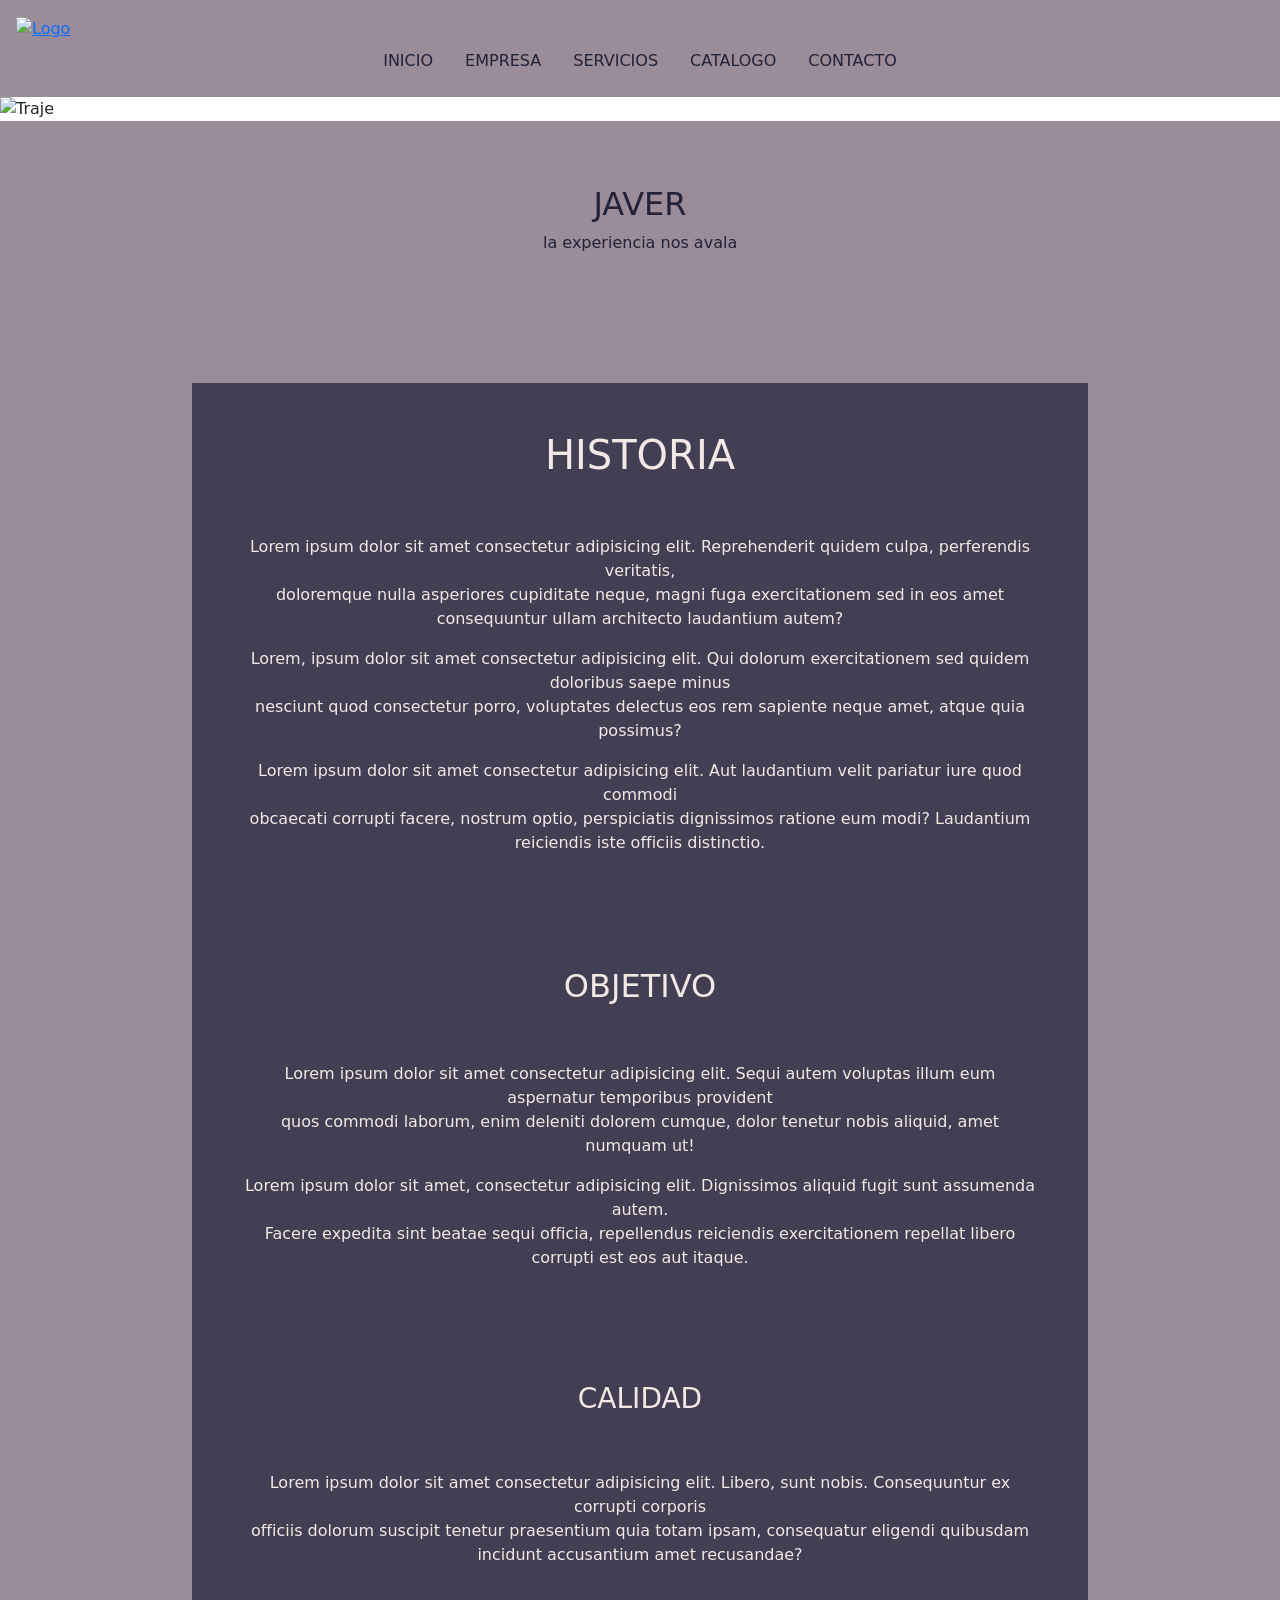
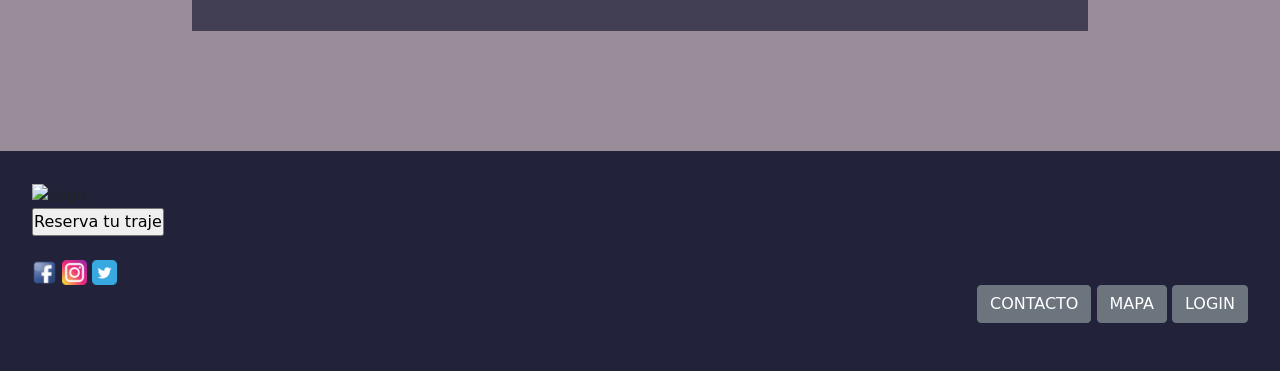
==== pages/empresa.html @ bc325b99 "mensaje" ====
<!DOCTYPE html>
<html lang="es">

<head>
    <meta charset="UTF-8">
    <meta http-equiv="X-UA-Compatible" content="IE=edge">
    <meta name="viewport" content="width=device-width, initial-scale=1.0">
    <title>JAVER</title>
    <link rel="shortcut icon" href="../Contenido de marca/corbata logo.png">
    <link rel="stylesheet" href="https://cdnjs.cloudflare.com/ajax/libs/animate.css/4.1.1/animate.min.css">
    <link rel="stylesheet" href="../Bootstrap/bootstrap.min.css">
    <link rel="stylesheet" href="../Css/estilos.css">
</head>

<body class="ebody">
    <header class="header">
        <a href="">
            <img class="header__img animate__animated animate__flip animate__delay-2s 2s animate__slow 4s animate__infinite " src="https://img.icons8.com/cotton/344/tie.png" width="15vh" height="15vh"
                alt="Logo">
        </a>
        <ul class="nav justify-content-center">
            <li class="nav-item">
                <a class="nav-link active" aria-current="page" href="../index.html">INICIO</a>
            </li>
            <li class="nav-item">
                <a class="nav-link active" href="empresa.html">EMPRESA</a>
            </li>
            <li class="nav-item">
                <a class="nav-link active" href="servicios.html">SERVICIOS</a>
            </li>
            <li class="nav-item">
                <a class="nav-link active" href="catalogo.html" tabindex="-1" aria-disabled="true">CATALOGO</a>
            </li>
            <li class="nav-item">
                <a class="nav-link active " href="contacto.html" tabindex="-1" aria-disabled="true">CONTACTO</a>
            </li>
        </ul>
    </header>
        <section class="empresamain__section1">
            <img class="empresamain__section1__img" src="https://img.freepik.com/free-photo/asian-businessman-blurred-office-copyspace_1379-3835.jpg?w=826" alt="Traje">
        </section>
        <section>
            <div class="empresamain__section2">
            <div class="empresamain__section2__1">  
            <div class="empresamain__section2__1t">
            <h2> JAVER</h1>
            <p class="animate__animated animate__bounceIn animate__slow 4s animate__infinite" > la experiencia nos avala</p>
            </div>
            <br>
            <br>
            </div>
            <div class="empresamain__section2__2">
            <div class="empresamain__section2__2div">
                <h1>HISTORIA</h1>
                <br>
                <br>
                <p>Lorem ipsum dolor sit amet consectetur adipisicing elit. Reprehenderit quidem culpa, perferendis veritatis,<br>
                    doloremque nulla asperiores cupiditate neque, magni fuga exercitationem sed in eos amet consequuntur ullam architecto laudantium autem?</P>
                    <p>Lorem, ipsum dolor sit amet consectetur adipisicing elit. Qui dolorum exercitationem sed quidem doloribus saepe minus <br>
                         nesciunt quod consectetur porro, voluptates delectus eos rem sapiente neque amet, atque quia possimus?</p>
                         <p>Lorem ipsum dolor sit amet consectetur adipisicing elit. Aut laudantium velit pariatur iure quod commodi <br>
                             obcaecati corrupti facere, nostrum optio, perspiciatis dignissimos ratione eum modi? Laudantium reiciendis iste officiis distinctio.</p>
            </div>
            <div class="empresamain__section2__2div">
                <h2>OBJETIVO</h2>
                <br>
                <br>
                <p>Lorem ipsum dolor sit amet consectetur adipisicing elit. Sequi autem voluptas illum eum aspernatur temporibus provident <br>
                     quos commodi laborum, enim deleniti dolorem cumque, dolor tenetur nobis aliquid, amet numquam ut!</p>
                     <p>Lorem ipsum dolor sit amet, consectetur adipisicing elit. Dignissimos aliquid fugit sunt assumenda autem. <br>
                         Facere expedita sint beatae sequi officia, repellendus reiciendis exercitationem repellat libero corrupti est eos aut itaque.</p>
            </div>
            <div class="empresamain__section2__2div">
                <h3>CALIDAD</h3>
                <br>
                <br>
                <p>Lorem ipsum dolor sit amet consectetur adipisicing elit. Libero, sunt nobis. Consequuntur ex corrupti corporis <br>
                     officiis dolorum suscipit tenetur praesentium quia totam ipsam, consequatur eligendi quibusdam incidunt accusantium amet recusandae?</p>
            </div>  
            <br>
            <br>
            <br>      
            <br>
            <br>
            </div>
        </section>
        <footer class="footer">
            <img class="header__img animate__animated animate__flip animate__delay-2s 2s animate__slow 4s animate__infinite"
                src="https://img.icons8.com/cotton/344/tie.png" width="50" alt="Logo">
            <div class="boton">
                <form action="contacto.html">
                    <input type="submit" value="Reserva tu traje">
                </form>
            </div>
            <br>
            <div>
                <img class="icon" src="../Contenido de marca/fc.png" width="25" alt="facebook">
                <img class="icon" src="../Contenido de marca/ig.png" width="25" alt="instragram">
                <img class="icon" src="../Contenido de marca/twitter.png" width="25" alt="twitter">
            </div>
            <div class="footer__lista">
                <ul class="footer__ul">
                    <button type="button" class="btn btn-secondary" href="/pages/contacto.html">CONTACTO</button>
                    <button type="button" class="btn btn-secondary">MAPA</button>
                    <button type="button" class="btn btn-secondary">LOGIN</button>
                </ul>
            </div>
        </footer>
        <script src="../Bootstrap/bootstrap.min.js"></script>
</body>
</html>
---- Css/estilos.css ----
*{
    margin: 0;
    padding: 0;
}

.html{
    font-family:'Libre Bodoni',
    serif;
    font-size: 17px;
}

.body{
    display: grid;
    grid-template-areas:
      "header header header header"
      "main__section1 main__section1 main__section1 main__section1"
      "main__section2 main__section2 main__section2 main__section2"
      "main__section3 main__section3 main__section3 main__section3"
      "section section section section"
      "video video video video"
      "footer footer footer footer";
    grid-template-rows: 0,50fr 1,75fr 0,50fr 1,75fr 0,25fr 1fr 0,50fr;
    grid-template-columns: auto auto auto auto ;

}

.header{
    padding: 1em;
    grid-area: header;
    background-color: rgb(154, 140, 152);
    color: rgb( 242, 233, 228);
}
.header__img{
    width: 5vh;
    height: 5vh;
    text-align: center;
}

.header__t {
    padding: 1em;
    color: rgb(34, 34, 59);
    font-size: xx-large;
    text-align: center;
}

.animate__animated.animate__bounce {
    --animate-duration: 4s;
}

.header__nav {
    font-size: 1.5rem;
    text-align: center;
}

.header__nav__link {
    font-size: medium;
    color: rgb( 34, 34, 59);
}

.nav-link{
    color: rgb( 34, 34, 59);
}

.main__section1{
    grid-area: main__section1 ;
    background-color: rgb( 34, 34, 59);
}


.main__section1__img{
    width: 100%;
    height: 90vh;
}

.main__section2{
    flex-wrap: wrap;
    background-color: rgb(154, 140, 152);
    display: flex;
    grid-area: main__section2 ;
}

.main__section2__div{
    margin: auto;
    padding: 2em;
    display: flex;
    text-align: center;
    display: inline-block
}

.main__section2__titulo{
    width: 100%;
    color: rgb( 34, 34, 59);
    font-size: larger;
    text-align: center;
}

.main__section2__img{
    width: auto;
    height:10vh;
}

.main__section3{
    margin:auto;
    padding: 4em;
    flex-wrap: wrap;
    text-align: center;
    background-color: rgb( 34, 34, 59);
    grid-area: main__section3 ;
}

.main__section3__titulo{
    width: 100%;
    color: rgb( 242, 233, 228);
    font-size: larger;
    text-align: center;
}

.imagenes:hover{
    margin: 2%;
}

.section{
    flex-wrap: wrap;
    padding: 1em;
    background-color: rgb(154, 140, 152);
    grid-area: section ;
}

.section__div{
    width: 100%;
    display: flex;
}

.section__div__iconos{
    margin: auto;
    padding: auto;
    display: inline-block;
}

.section2{
    width: 100%;
    grid-area: video;
    background-color: rgb( 34, 34, 59);
    margin: auto;
    flex-wrap: wrap;
}

.video{
    width: 100%;
}


.footer {
    padding: 2em;
    background-color: rgb(34, 34, 59);
    grid-area: footer;
}

.boton{
    color: rgb(242, 233, 228);
    position: relative;
    bottom: -7%;
}

.icon{
    display: flex;
    display: inline-block;
    justify-content: right;
    animation: float 4s ease-in infinite;
}

@keyframes float{
    0%{
        transform: translateY(0);
    }

    50%{
        transform: translateY(25px);
    }

    100%{
        transform: translateY(0);
    }
}

.footer__lista{
    display: flex;
    justify-content: right;
}

.footer__ul{
    list-style: none;
    color: rgb( 242, 233, 228)
}


<!--empresa-->

.edbody{
    height: 100%;
    display: grid;
    grid-template-areas:
        "header header header header"
        "emsection1 emsection1 emsection1 emsection1"
        "emsection2 emsection2 emsection2 emsection2"
        "footer footer footer footer";
    grid-template-rows: auto auto auto auto;
    grid-template-columns: auto auto auto auto;
}

.empresamain__section1{
    grid-area: emsection1 ;
} 

.empresamain__section1__t{
    background-color: rgb(34, 34, 59);
    color: rgb(242, 233, 228);
    text-align: center;
}

.empresamain__section1__img{
    width: 100%;
}

.empresamain__section2{
    background-color: rgb(154, 140, 152);
    color: rgb( 34, 34, 59);
    width: 100%;
    text-align: center;
    display: flex;
    justify-content: center;
    flex-wrap: wrap;
    grid-area: emsection 2;
}

.empresamain__section2__1{
    padding: 4em;
    display: flex;
    flex-direction: column;
    justify-content: center;
}

.empresamain__section2__2{
    background-color: rgb(154, 140, 152);
    width: 100%;
    display: flex;
    justify-content: center;
    flex-direction: column;
    align-items: center;
}

.empresamain__section2__2div{
    padding: 3em;
    background-color: rgba(34, 34, 59, 0.726);
    color: rgb( 242, 233, 228);
    width: 70%;
    margin: auto;
    padding: auto;
    text-align: center;
    display: flex;
    flex-direction: column;
    justify-content: center
}

.empresafooter__ul {
    width: 100%;
    color: rgb(242, 233, 228);
    text-align: end;
}


<!--servicios-->

.sbody{
    height: 100%;
    display: grid;
    grid-template-areas:
        "header header header header"
        "footer footer footer footer";
    grid-template-rows: auto auto auto auto;
    grid-template-columns: auto auto auto auto;
}

.serviciosmain__section1 {
    grid-area: smsection1 ;
}

.serviciosmain__section2__t{
    color: rgb( 34, 34, 59);
    text-align: center;
}

.serviciosmain__section1__img {
    width: 100%;
}

.serviciosmain__section2{
    padding: 4em;
    background-color: rgb(154, 140, 152);
    grid-area: smsection2 ;
    
}

.serviciosmain__section2__1{
    display: flex;
    flex-direction: column;
    justify-content: center;
    text-align: center;
}

.serviciosmain__section2__t {
    padding: 1em;
    width: 100%;
    text-align: center;
}

.serviciosmain__section2__2{
    background-color: rgb(154, 140, 152);
    width: 100%;
    text-align: center;
    display: flex;
    justify-content: center;
    flex-wrap: wrap;
    

}


.serviciosmain__section2__div {
    padding: 1em;
    background-color: rgba(34, 34, 59, 0.459);
    color: rgb( 242, 233, 228);
    width: 20%;
    margin: auto;
    padding: auto;
    text-align: center;
    display: flex;
    flex-direction: column; 
    justify-content: center

}

.serviciosmain__section2__img {
    width: 20vh;
    height: 10vh;
    margin: auto;
    padding: auto;
}

.serviciosfooter__ul {
    width: 100%;
    color: rgb(242, 233, 228);
    text-align: end;
}

<!--catalogo-->

.cabody{
    height: 100%;
    display: grid;
    grid-template-areas:
        "header header header header"
        "camsection1 camsection1 camsection1 camsection1"
        "camsection2 camsection2 camsection2 camsection2"
        "footer footer footer footer";
    grid-template-rows: auto auto auto auto;
    grid-template-columns: auto auto auto auto;
}

.catalogomain__section1 {
    grid-area: camsection1 ;
}

.catalogomain__section1__t {
    text-align: center;
}

.catalogomain__section1__img {
    width: 100%;
}

.catalogomain__section2 {
    padding: 8em;
    background-color: rgb(154, 140, 152);
    color: rgb( 34, 34, 59);
    text-align: center;
    grid-area: camsection2 ;
}



.catalogofooter__ul {
    width: 100%;
    color: rgb(242, 233, 228);
    text-align: end;
}


<!--contacto-->

.conbody{
    height: 100%;
    display: grid;
    grid-template-areas:
        "header header header header"
        "cmsection1 cmsection1 cmsection1 cmsection1"
        "cmsection2 cmsection2 cmsection2 cmsection2"
        "footer footer footer footer";
    grid-template-rows: auto auto auto auto;
    grid-template-columns: auto auto auto auto;
}

.contactomain__section1 {
    grid-area: cmsection1 ;
}

.contactomain__section1__t {
    background-color: rgb(34, 34, 59);
    color: rgb(242, 233, 228);
    text-align: center;
}

.contactomain__section1__img {
    width: 100%;
}

.contactomain__section2 {
    padding: 3em;
    background-color: rgb(154, 140, 152);
    color: rgb( 34, 34, 59);
    display: flex;
    justify-content: center;
    grid-area: cmsection2 ;
}

.contactomain__section2__t{
    display: flex;
    flex-direction: column;
    justify-content: center;
    text-align: center;
}

.contactomain__section2__form {
    padding: 2em;
    width: 30vw;
    background-color: rgba(34, 34, 59, 0.726);
    color: rgb( 242, 233, 228);
    text-align: center;
}

.contactomain__section2__info {
    padding: 2em;
    background-color: rgba(34, 34, 59, 0.726);
    color: rgb( 242, 233, 228);
    width: 30vw;
    text-align: center;
}

.contactomain__section2__map {
    background-color: rgba(34, 34, 59, 0.726);
    color: rgb( 242, 233, 228);
    width: 100%;
    text-align: center;
}

.contacto__footer__ul {
    width: 100%;
    color: rgb(242, 233, 228);
    text-align: end;
}
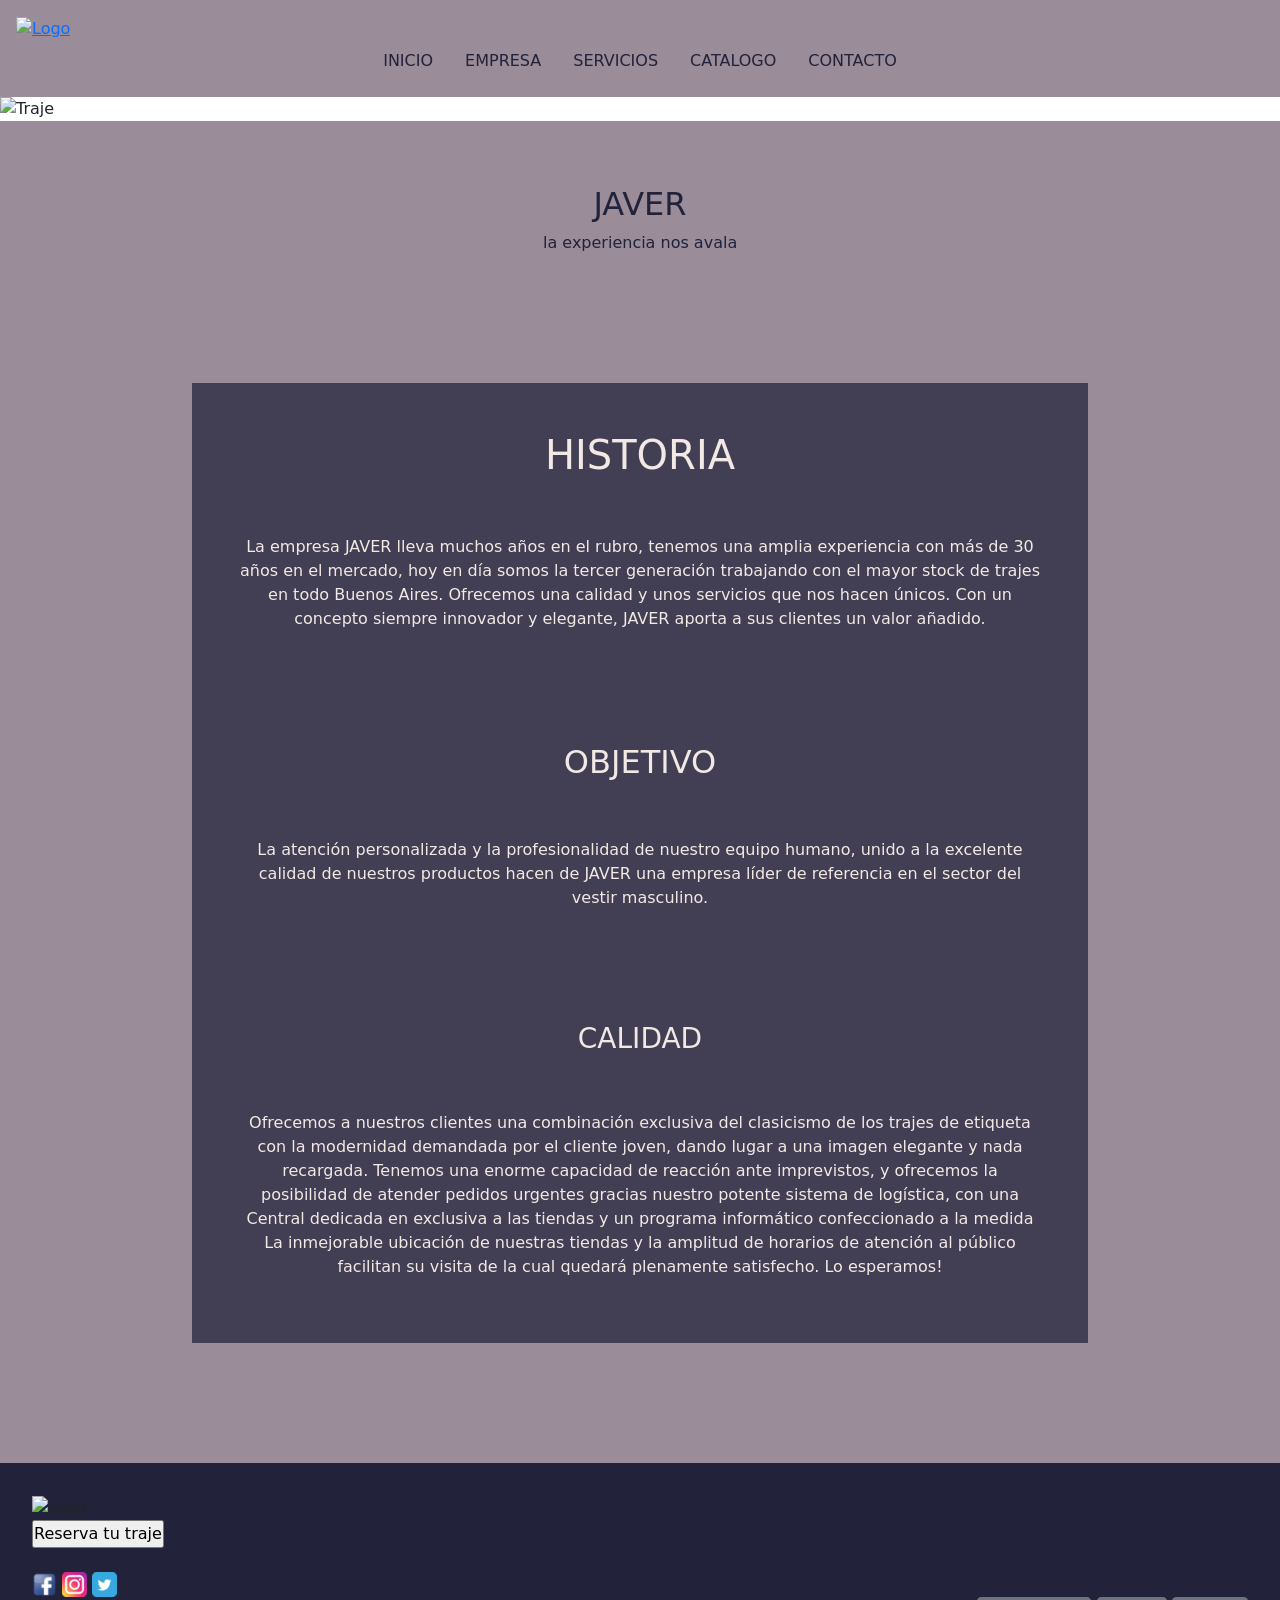
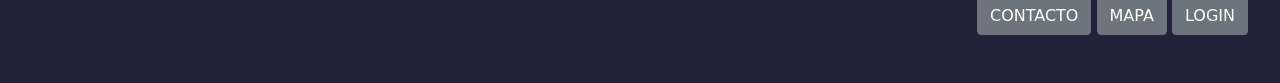
==== commit 8b552f80: "nuevo" ====
--- a/pages/empresa.html
+++ b/pages/empresa.html
@@ -54,28 +54,30 @@
                 <h1>HISTORIA</h1>
                 <br>
                 <br>
-                <p>Lorem ipsum dolor sit amet consectetur adipisicing elit. Reprehenderit quidem culpa, perferendis veritatis,<br>
-                    doloremque nulla asperiores cupiditate neque, magni fuga exercitationem sed in eos amet consequuntur ullam architecto laudantium autem?</P>
-                    <p>Lorem, ipsum dolor sit amet consectetur adipisicing elit. Qui dolorum exercitationem sed quidem doloribus saepe minus <br>
-                         nesciunt quod consectetur porro, voluptates delectus eos rem sapiente neque amet, atque quia possimus?</p>
-                         <p>Lorem ipsum dolor sit amet consectetur adipisicing elit. Aut laudantium velit pariatur iure quod commodi <br>
-                             obcaecati corrupti facere, nostrum optio, perspiciatis dignissimos ratione eum modi? Laudantium reiciendis iste officiis distinctio.</p>
+                <p>La empresa JAVER lleva muchos años en el rubro, tenemos una amplia experiencia con más de 30 años en el mercado, hoy en
+                día somos la tercer generación trabajando con el mayor stock de trajes en todo Buenos Aires. Ofrecemos una calidad y
+                unos servicios que nos hacen únicos. Con un concepto siempre innovador y elegante, JAVER aporta a sus clientes un valor
+                añadido.</p>
             </div>
             <div class="empresamain__section2__2div">
                 <h2>OBJETIVO</h2>
                 <br>
                 <br>
-                <p>Lorem ipsum dolor sit amet consectetur adipisicing elit. Sequi autem voluptas illum eum aspernatur temporibus provident <br>
-                     quos commodi laborum, enim deleniti dolorem cumque, dolor tenetur nobis aliquid, amet numquam ut!</p>
-                     <p>Lorem ipsum dolor sit amet, consectetur adipisicing elit. Dignissimos aliquid fugit sunt assumenda autem. <br>
-                         Facere expedita sint beatae sequi officia, repellendus reiciendis exercitationem repellat libero corrupti est eos aut itaque.</p>
+                <p>La atención personalizada y la profesionalidad de nuestro equipo humano, unido a la excelente calidad de nuestros
+                productos hacen de JAVER una empresa líder de referencia en el sector del vestir masculino.</p>
             </div>
             <div class="empresamain__section2__2div">
                 <h3>CALIDAD</h3>
                 <br>
                 <br>
-                <p>Lorem ipsum dolor sit amet consectetur adipisicing elit. Libero, sunt nobis. Consequuntur ex corrupti corporis <br>
-                     officiis dolorum suscipit tenetur praesentium quia totam ipsam, consequatur eligendi quibusdam incidunt accusantium amet recusandae?</p>
+                <p>Ofrecemos a nuestros clientes una combinación exclusiva del clasicismo de los trajes de etiqueta con la modernidad
+                demandada por el cliente joven, dando lugar a una imagen elegante y nada recargada.
+                Tenemos una enorme capacidad de reacción ante imprevistos, y ofrecemos la posibilidad de atender pedidos urgentes
+                gracias nuestro potente sistema de logística, con una Central dedicada en exclusiva a las tiendas y un programa
+                informático confeccionado a la medida
+                La inmejorable ubicación de nuestras tiendas y la amplitud de horarios de atención al público facilitan su visita de la
+                cual quedará plenamente satisfecho.
+                Lo esperamos!</p>
             </div>  
             <br>
             <br>
--- a/Css/estilos.css
+++ b/Css/estilos.css
@@ -100,6 +100,7 @@
 }
 
 .main__section3{
+    width: 100%;
     margin:auto;
     padding: 4em;
     flex-wrap: wrap;
@@ -115,7 +116,18 @@
     text-align: center;
 }
 
+.imagenes__contenedor{
+    display: flex;
+    display: inline-block;
+}
+
+.imagenes__div{
+    display: flex;
+    display: inline-block;
+}
+
 .imagenes:hover{
+    transform: scale(1.2);
     margin: 2%;
 }
 
@@ -330,7 +342,6 @@
     padding: 1em;
     background-color: rgba(34, 34, 59, 0.459);
     color: rgb( 242, 233, 228);
-    width: 20%;
     margin: auto;
     padding: auto;
     text-align: center;
@@ -338,6 +349,11 @@
     flex-direction: column; 
     justify-content: center
 
+}
+
+.card-title{
+    margin: auto;
+    padding: 1em;
 }
 
 .serviciosmain__section2__img {
